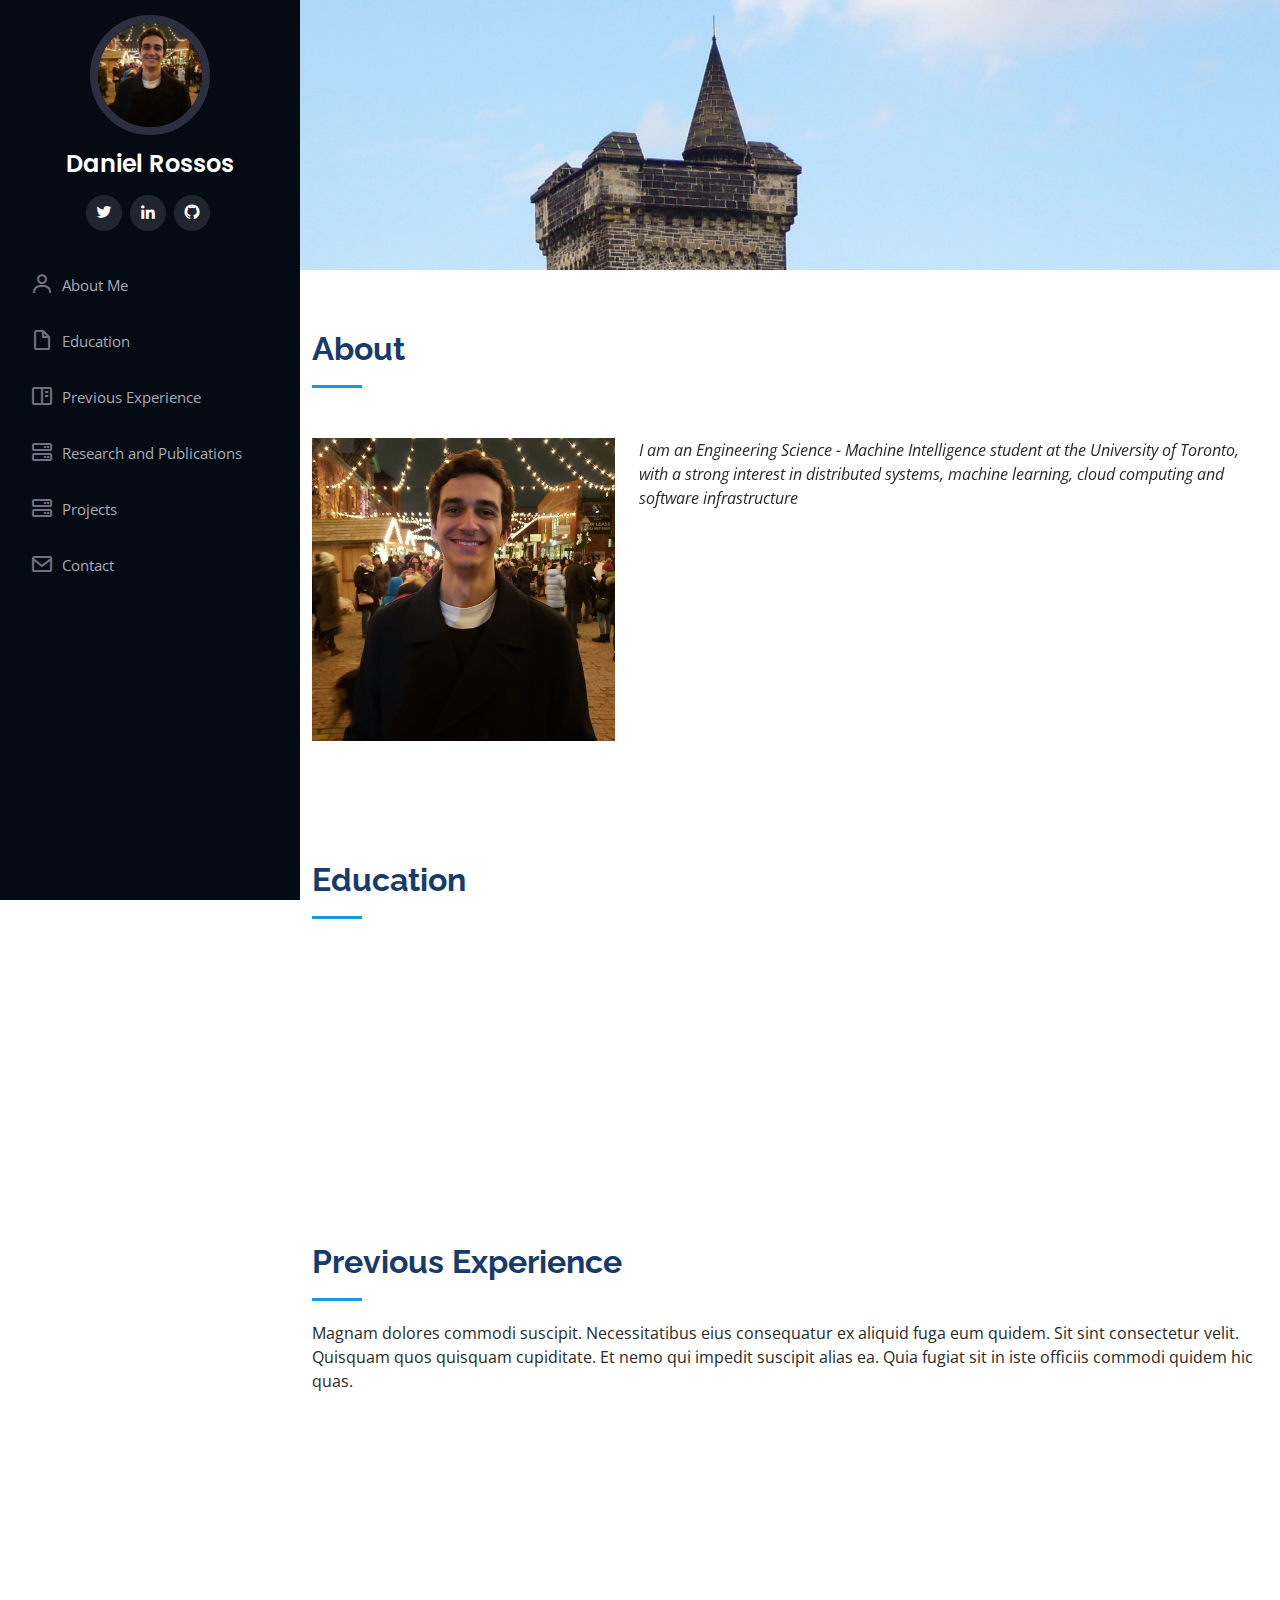
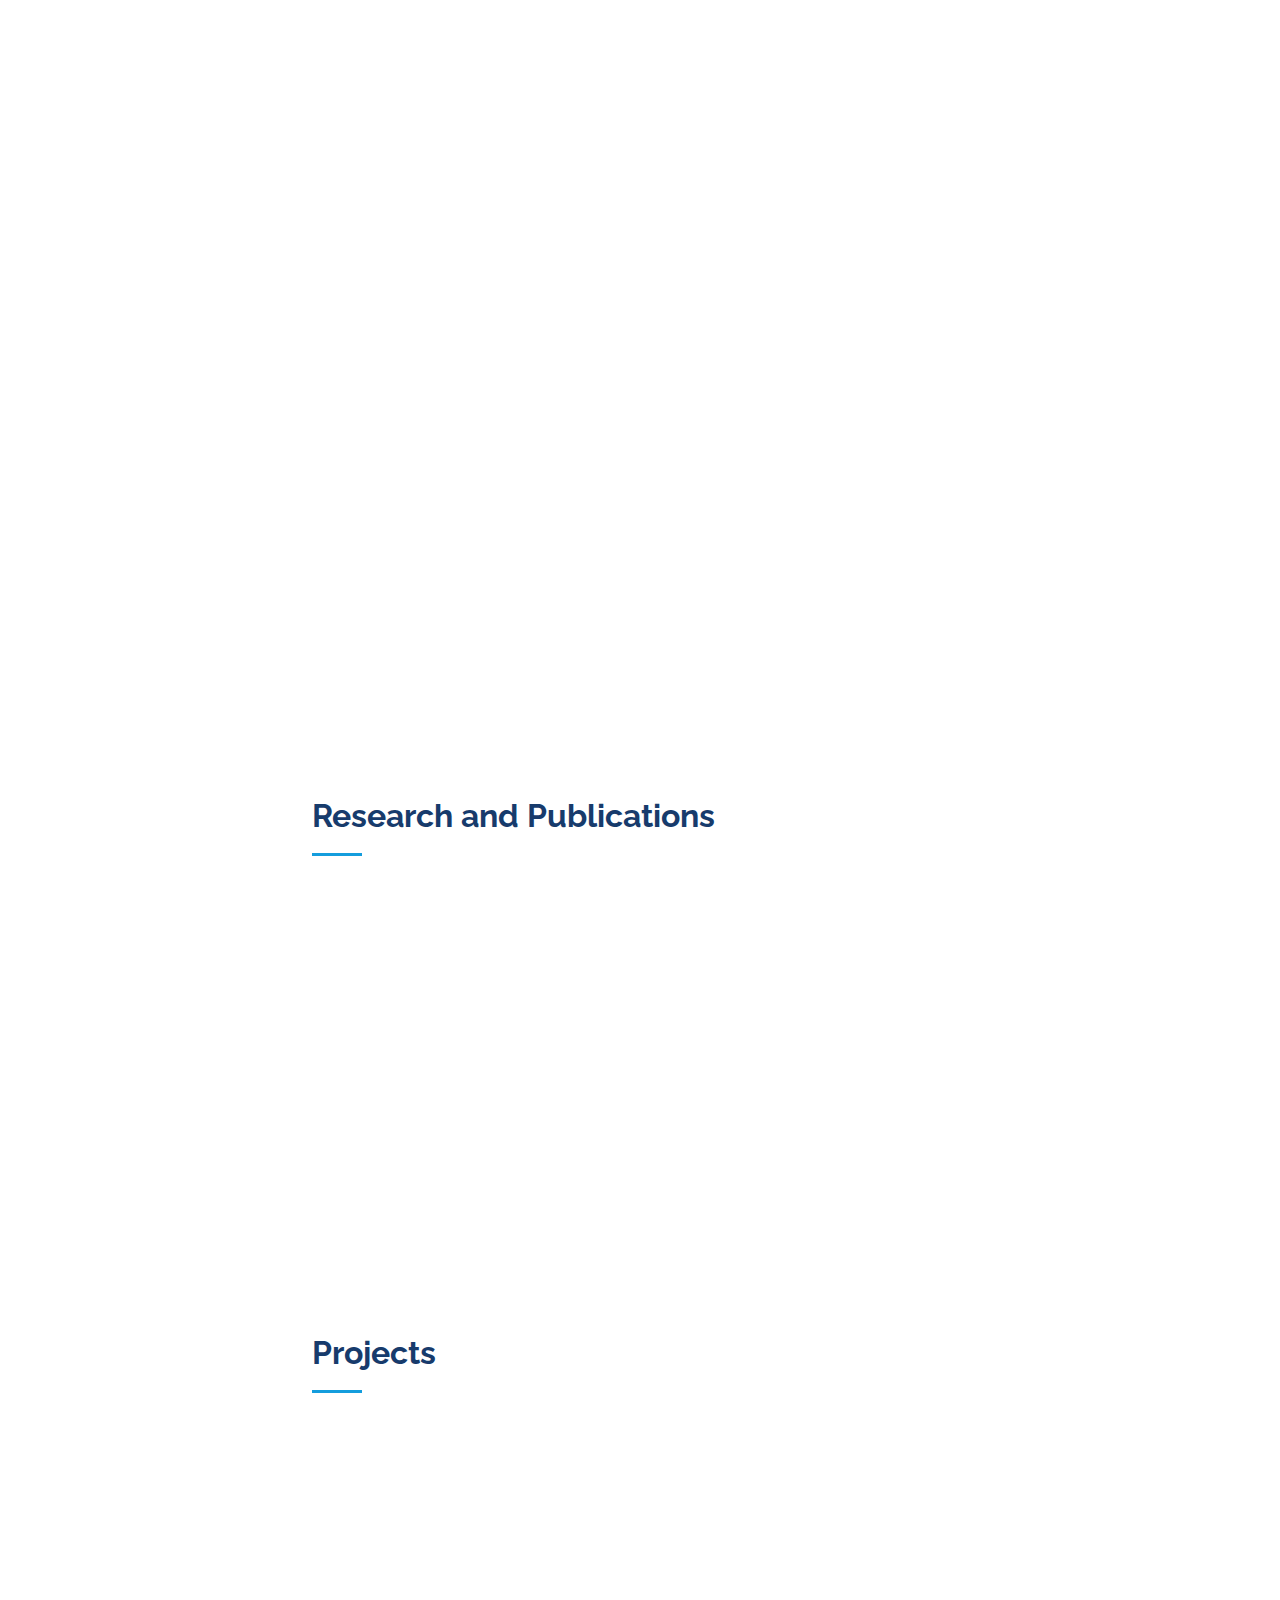
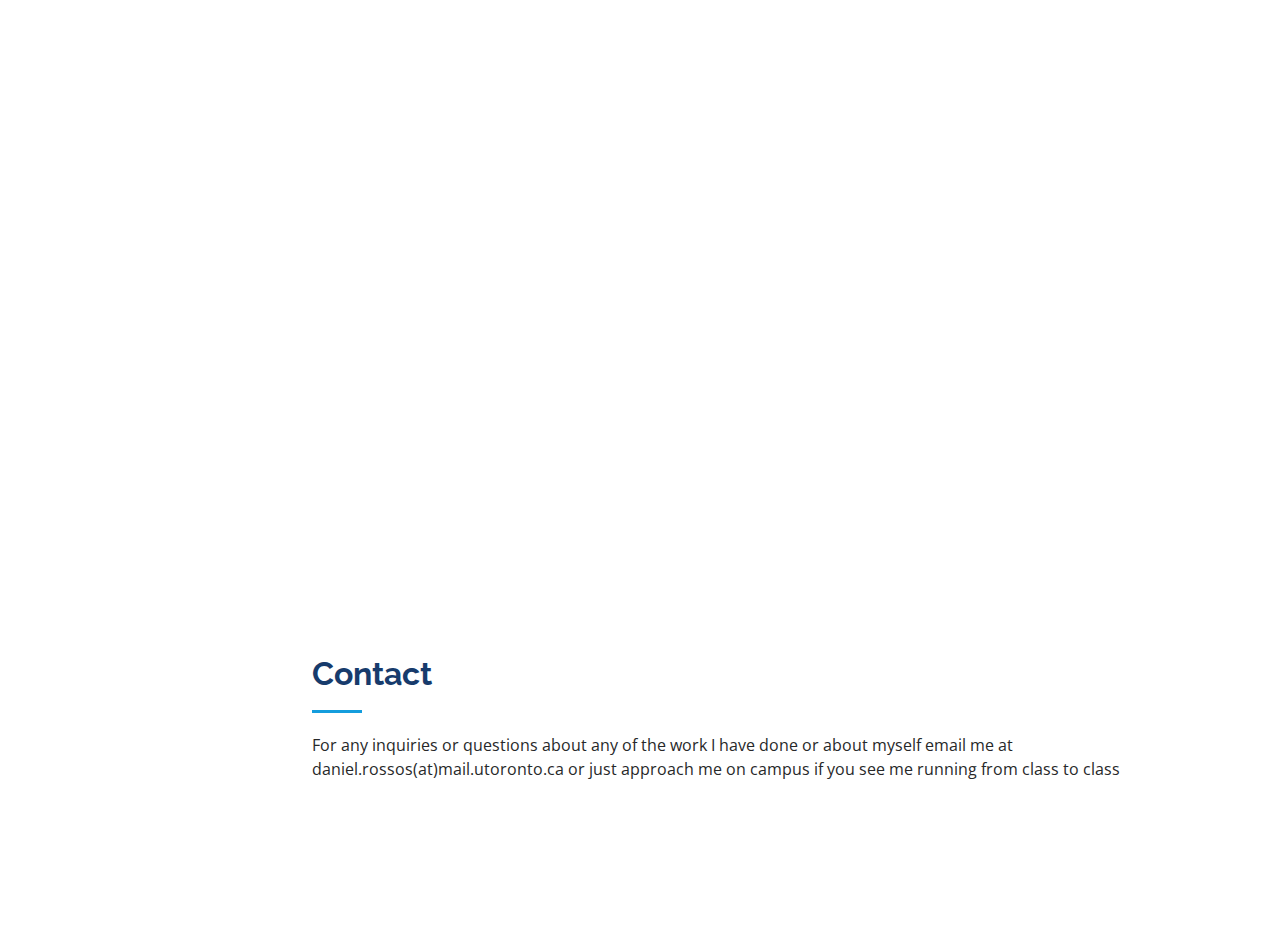
==== index.html @ 743be236 "new design" ====
<!DOCTYPE html>
<html lang="en">

<head>
  <meta charset="utf-8">
  <meta content="width=device-width, initial-scale=1.0" name="viewport">

  <title>iPortfolio Bootstrap Template - Index</title>
  <meta content="" name="description">
  <meta content="" name="keywords">

  <!-- Favicons -->
  <link href="assets/img/favicon.png" rel="icon">
  <link href="assets/img/apple-touch-icon.png" rel="apple-touch-icon">

  <!-- Google Fonts -->
  <link href="https://fonts.googleapis.com/css?family=Open+Sans:300,300i,400,400i,600,600i,700,700i|Raleway:300,300i,400,400i,500,500i,600,600i,700,700i|Poppins:300,300i,400,400i,500,500i,600,600i,700,700i" rel="stylesheet">

  <!-- Vendor CSS Files -->
  <link href="assets/vendor/aos/aos.css" rel="stylesheet">
  <link href="assets/vendor/bootstrap/css/bootstrap.min.css" rel="stylesheet">
  <link href="assets/vendor/bootstrap-icons/bootstrap-icons.css" rel="stylesheet">
  <link href="assets/vendor/boxicons/css/boxicons.min.css" rel="stylesheet">
  <link href="assets/vendor/glightbox/css/glightbox.min.css" rel="stylesheet">
  <link href="assets/vendor/swiper/swiper-bundle.min.css" rel="stylesheet">

  <!-- Template Main CSS File -->
  <link href="assets/css/style.css" rel="stylesheet">

  <!-- =======================================================
  * Template Name: iPortfolio - v3.8.1
  * Template URL: https://bootstrapmade.com/iportfolio-bootstrap-portfolio-websites-template/
  * Author: BootstrapMade.com
  * License: https://bootstrapmade.com/license/
  ======================================================== -->
</head>

<body>

  <!-- ======= Mobile nav toggle button ======= -->
  <i class="bi bi-list mobile-nav-toggle d-xl-none"></i>

  <!-- ======= Header ======= -->
  <header id="header">
    <div class="d-flex flex-column">

      <div class="profile">
        <img src="assets/img/profile-img.jpg" alt="" class="img-fluid rounded-circle">
        <h1 class="text-light"><a href="index.html">Daniel Rossos</a></h1>
        <div class="social-links mt-3 text-center">
          <a href="https://twitter.com/DanielRossos" class="twitter"><i class="bx bxl-twitter"></i></a>
          <a href="https://www.linkedin.com/in/danielrossos/" class="linkedin"><i class="bx bxl-linkedin"></i></a>
          <a href="https://github.com/drossos" class="github"><i class="bx bxl-github"></i></a>
        </div>
      </div>

      <nav id="navbar" class="nav-menu navbar">
        <ul>
          <li><a href="#about" class="nav-link scrollto"><i class="bx bx-user"></i> <span>About Me</span></a></li>
          <li><a href="#education" class="nav-link scrollto"><i class="bx bx-file-blank"></i> <span>Education</span></a></li>
          <li><a href="#prevexp" class="nav-link scrollto"><i class="bx bx-book-content"></i> <span>Previous Experience</span></a></li>
          <li><a href="#research" class="nav-link scrollto"><i class="bx bx-server"></i> <span>Research and Publications</span></a></li>
          <li><a href="#projects" class="nav-link scrollto"><i class="bx bx-server"></i> <span>Projects</span></a></li>
          <li><a href="#contact" class="nav-link scrollto"><i class="bx bx-envelope"></i> <span>Contact</span></a></li>
        </ul>
      </nav><!-- .nav-menu -->
    </div>
  </header><!-- End Header -->

  <!-- ======= Hero Section ======= -->
  <section id="hero" class="d-flex flex-column justify-content-center align-items-center">
    <!-- <div class="hero-container" data-aos="fade-in">
      <h1>Alex Smith</h1>
      <p>I'm <span class="typed" data-typed-items="Designer, Developer, Freelancer, Photographer"></span></p>
    </div> -->
  </section><!-- End Hero -->

  <main id="main">

    <!-- ======= About Section ======= -->
    <section id="about" class="about">
      <div class="container">

        <div class="section-title">
          <h2>About</h2>
          
        </div>
        <div class="row">
          <div class="col-lg-4" data-aos="fade-right">
            <img src="assets/img/profile-img.jpg" class="img-fluid" alt="">
          </div>
          <div class="col-lg-8 pt-4 pt-lg-0 content" data-aos="fade-left">
            <p class="fst-italic">
             I am an Engineering Science - Machine Intelligence student at the University of Toronto, with a 
             strong interest in distributed systems, machine learning, cloud computing and software infrastructure
            </p>
        </div>

      </div>
    </section><!-- End About Section -->

    <section id="education" class="resume">
      <div class="container">
        <div class="section-title">
          <h2>Education</h2>
        </div>
        <div class="row">
          <div class="col-lg-6" data-aos="fade-up">
            <div class="resume-item pb-0">
              <h4>University of Toronto</h4>
              <h5>2019 - Present</h5>
              <p><em>Toronto ON</em></p>
              
              Bachelor of Applied Science, Engineering Science - Machine Intelligence + PEY        

            </div>
            </div>
          
          <div class="col-lg-6" data-aos="fade-up" data-aos-delay="100">
            <div class="resume-item pb-0">
              <h4>Bayview Glen</h4>
              <h5>2014-2018</h5>
              <p><em>Toronto ON</em></p>
              Ontario Secondary School Diploma (OSSD)
            </div>
      </div>
    </section>
    <!-- ======= Resume Section ======= -->
    <section id="prevexp" class="resume">
      <div class="container">

        <div class="section-title">
          <h2>Previous Experience</h2>
          <p>Magnam dolores commodi suscipit. Necessitatibus eius consequatur ex aliquid fuga eum quidem. Sit sint consectetur velit. Quisquam quos quisquam cupiditate. Et nemo qui impedit suscipit alias ea. Quia fugiat sit in iste officiis commodi quidem hic quas.</p>
        </div>

        <div class="row">
          <div class="col-lg-6" data-aos="fade-up">
            <div class="resume-item pb-0">
              <h4>IBM Global Business Services</h4>
              <p><b>Software Engineering Intern</b></p>
              <h5>May 2021-Present</h5>
              
              <ul>
                <li>
                  Developed software tooling that aids software engineers in creating Kafka
                  Streams applications as well as managing and monitoring the CICD pipeline
                </li>
                <li>
                  Designed performance tests to measure differences between Redpanda and
                  Confluent. The testing consisted of producing producing 350GB of data to
                  each system, adding and removing brokers and recording 14 performance
                  metrics
                </li>
                <li>
                  Collaborated with a team of 5 full time employees and 6 rotating interns. This
                  involved engaging in technical documentation, reviewing and creating Pull
                  Requests and managing issue tickets
                </li>
              </ul>
            </div>

            <div class="resume-item pb-0">
              <h4>Quantitative Impact Investment Club</h4>
              <p><b>Director of Quantitative Equity Research</b></p>
              <h5>August 2020-May 2021</h5>
              
              <ul>
                <li>
                  Instructed and coordinated a team of 4 analysts on the principles of
                  programming, finance, and machine learning
                </li>
                <li>
                  Designed and led the development of quantitative investing Python library
                  for investment strategy synthesis and back-testing. The library utilizes
                  seaborn for visualization, TensorFlow for machine learning, and pandas for
                  statistical operations.
                </li>
                <li>
                  Organized a large dynamic GitHub repository, creating and assigning tasks to
                  team members while also regulating code documentation procedure
                </li>
              </ul>
            </div>
          </div>
          
          <div class="col-lg-6" data-aos="fade-up" data-aos-delay="100">
            <div class="resume-item pb-0">
              <h4>Krembil Research Institute</h4>
              <p><b>Data Science Research Student</b></p>
              <h5>May 2019 - August 2019</h5>
              
              <ul>
                <li>
                  Collaborated with computer and data scientists to research and compile over
                  20 cancer identifying genomes for future research projects and analyses

                </li>
                <li>
                  Analyzed and aggregated 50GB of data from multiple cancer genomics
                  databases using R, creating an aggregated data set of correlations                  
                </li>
                <li>
                  Reviewed 15 papers of the modern literature surrounding gene related drug
                  failures, drafting an annotated report of the assessment
                </li>
              </ul>
            </div>

            <div class="resume-item pb-0">
              <h4>Toronto Rehabilitation Institute</h4>
              <p><b>Research Student / Software Development</b></p>
              <h5>June 2017- September 2017</h5>
              <h5>June 2018- September 2018</h5>
              
              <ul>
                <li>
                  Designed and developed the mobile application for the HERO stroke rehabilitation robot
                </li>
                <li>
                  Utilized knowledge in XML for the user interface, Java for the functional end of mobile app and C++ for understanding and modify the robot’s code                 
                </li>
                <li>
                  Created online database for user data as well as utilizing node.js to create an automatic email updater for therapists and users
                </li>
              </ul>
            </div>
      </div>

      </div>
    </section><!-- End Resume Section -->

    <section id="research" class="resume">
      <div class="container">
        <div class="section-title">
          <h2>Research and Publications</h2>
        </div>
        <div class="row">
          <div class="col-lg-6" data-aos="fade-up">
            <div class="resume-item pb-0">
              <h4>Creating Credit A Card Processor with Apache
                Ignite and Kafka</h4>
              <h5>2022</h5>
              <p><em>Apache Ignite Summit - Lightning Talk</em></p>
              <p><b>Speaker</b></p>
            </div>
            <div class="resume-item pb-0">
              <h4>First Impressions of Redpanda</h4>
              <h5>2022</h5>
              <p><em>Medium</em></p>
              <p><b>Author</b></p>
            </div>
          </div>
          <div class="col-lg-6" data-aos="fade-up" data-aos-delay="100">
            <div class="resume-item pb-0">
              <h4>Myoelectric Untethered Robotic Glove
                Enhances Hand Function and Performance on
                Daily Living Tasks after Stroke</h4>
              <h5>2020</h5>
              <p><em>Journal of Rehabilitation and Assistive
                Technologies Engineering</em></p>
              <p><b>Author</b></p>
            </div>
          </div>
      </div>
    </section>

    <section id="projects" class="resume">
      <div class="container">
        <div class="section-title">
          <h2>Projects</h2>
        </div>
        <div class="row">
          <div class="col-lg-6" data-aos="fade-up">
            <div class="resume-item pb-0">
              <h4><a href="https://github.com/drossos/DistributedCalculator">Distributed Calculator</a></h4>
              <h5>July 2022 – Present</h5>
              <ul>
                <li>
                  Designed a distributed architecture from scratch to process algebraic
                  expressions in Go                  
                </li>
                <li>
                  Developed a parser using the Shunting Yard algorithm to convert infix
                  expressions to binary trees
                </li>
                <li>
                  Coordinated the RPC communication structure of several instances of the
                  program to process operations in parallel
                </li>
              </ul>            
            </div>
            
            <div class="resume-item pb-0">
              <h4><a href="https://github.com/ece324-2020/Ghostwriter">Ghostwriter - Short Story Aid</a></h4>
              <h5>September 2020 – December 2020</h5>
              <ul>
                <li>
                  Brainstormed and established the design for a GPT-2 based short-story
                  continuation generator
                </li>
                <li>
                  Curated 60 short-store data sources for training our model, as well as
                  creating a prepossessing pipeline to convert text sources to
                  training,validation and testing slices
                </li>
                <li>
                  Developed scripts to generate quantitative evaluations ratings including
                  BLEU, ROUGE and Cosine Similarity scores
                </li>
              </ul>
            </div>
            </div>
          
          <div class="col-lg-6" data-aos="fade-up" data-aos-delay="100">
            <div class="resume-item pb-0">
              <h4><a href="https://github.com/drossos/FinSmart-ML">SmartFin - Stock market Dashboard</a></h4>
              <h5>June 2020 – September 2020</h5>
              <ul>
                <li>
                  Designed and trained a Tensorflow neural network by researching relevant
                  network architecture for multivariate time series forecasting, creating a
                  method to predict future financial security prices from analyzing their relative
                  movement to a cluster of 30 curated stocks
                </li>
                <li>
                  Developed a Python library to allow for the pre-processing, plotting and
                  persisting of the historical and projected security values
                </li>
                <li>
                  Created a web app using the Flask framework to design a REST API in
                  conjecture with MongoDB to allow for the neural network and libraries to be
                  publicly usable
                </li>
              </ul>
            </div>

            <div class="resume-item pb-0">
              <h4><a href="https://github.com/drossos/HERO-app">HERO stroke rehabilitation robot</a></h4>
              <h5>June 2017 - September 2018</h5>
              <ul>
                <li>
                  Designed and developed an Android application for the HERO stroke
                  rehabilitation robot using the Android SDK, Java and Bluetooth 4.0 for
                  control and user data relay, giving patients 20% faster response time in
                  controlling the robot
                </li>
                <li>
                  Integrated an online database using Google Firebase to collect user metrics
                  to provide point of care data for therapists
                </li>
              </ul>
            </div>
          </div>
        </div>
      </div>
    </section>

    
  

    <!-- ======= Contact Section ======= -->
    <section id="contact" class="contact">
      <div class="container">

        <div class="section-title">
          <h2>Contact</h2>
          <p>For any inquiries or questions about any of the work I have done or about myself email me at daniel.rossos(at)mail.utoronto.ca or just approach me on campus if you see me running from class to class</p>
        </div>

        <!-- <div class="row" data-aos="fade-in">

          <div class="col-lg-5 d-flex align-items-stretch">
            <div class="info">
              <div class="address">
                <i class="bi bi-geo-alt"></i>
                <h4>Location:</h4>
                <p>A108 Adam Street, New York, NY 535022</p>
              </div>

              <div class="email">
                <i class="bi bi-envelope"></i>
                <h4>Email:</h4>
                <p>info@example.com</p>
              </div>

              <div class="phone">
                <i class="bi bi-phone"></i>
                <h4>Call:</h4>
                <p>+1 5589 55488 55s</p>
              </div>

              <iframe src="https://www.google.com/maps/embed?pb=!1m14!1m8!1m3!1d12097.433213460943!2d-74.0062269!3d40.7101282!3m2!1i1024!2i768!4f13.1!3m3!1m2!1s0x0%3A0xb89d1fe6bc499443!2sDowntown+Conference+Center!5e0!3m2!1smk!2sbg!4v1539943755621" frameborder="0" style="border:0; width: 100%; height: 290px;" allowfullscreen></iframe>
            </div>

          </div>

          <div class="col-lg-7 mt-5 mt-lg-0 d-flex align-items-stretch">
            <form action="forms/contact.php" method="post" role="form" class="php-email-form">
              <div class="row">
                <div class="form-group col-md-6">
                  <label for="name">Your Name</label>
                  <input type="text" name="name" class="form-control" id="name" required>
                </div>
                <div class="form-group col-md-6">
                  <label for="name">Your Email</label>
                  <input type="email" class="form-control" name="email" id="email" required>
                </div>
              </div>
              <div class="form-group">
                <label for="name">Subject</label>
                <input type="text" class="form-control" name="subject" id="subject" required>
              </div>
              <div class="form-group">
                <label for="name">Message</label>
                <textarea class="form-control" name="message" rows="10" required></textarea>
              </div>
              <div class="my-3">
                <div class="loading">Loading</div>
                <div class="error-message"></div>
                <div class="sent-message">Your message has been sent. Thank you!</div>
              </div>
              <div class="text-center"><button type="submit">Send Message</button></div>
            </form>
          </div>

        </div> -->

      </div>
    </section><!-- End Contact Section -->

  </main><!-- End #main -->


  <a href="#" class="back-to-top d-flex align-items-center justify-content-center"><i class="bi bi-arrow-up-short"></i></a>

  <!-- Vendor JS Files -->
  <script src="assets/vendor/purecounter/purecounter_vanilla.js"></script>
  <script src="assets/vendor/aos/aos.js"></script>
  <script src="assets/vendor/bootstrap/js/bootstrap.bundle.min.js"></script>
  <script src="assets/vendor/glightbox/js/glightbox.min.js"></script>
  <script src="assets/vendor/isotope-layout/isotope.pkgd.min.js"></script>
  <script src="assets/vendor/swiper/swiper-bundle.min.js"></script>
  <script src="assets/vendor/typed.js/typed.min.js"></script>
  <script src="assets/vendor/waypoints/noframework.waypoints.js"></script>
  <script src="assets/vendor/php-email-form/validate.js"></script>

  <!-- Template Main JS File -->
  <script src="assets/js/main.js"></script>

</body>

</html>
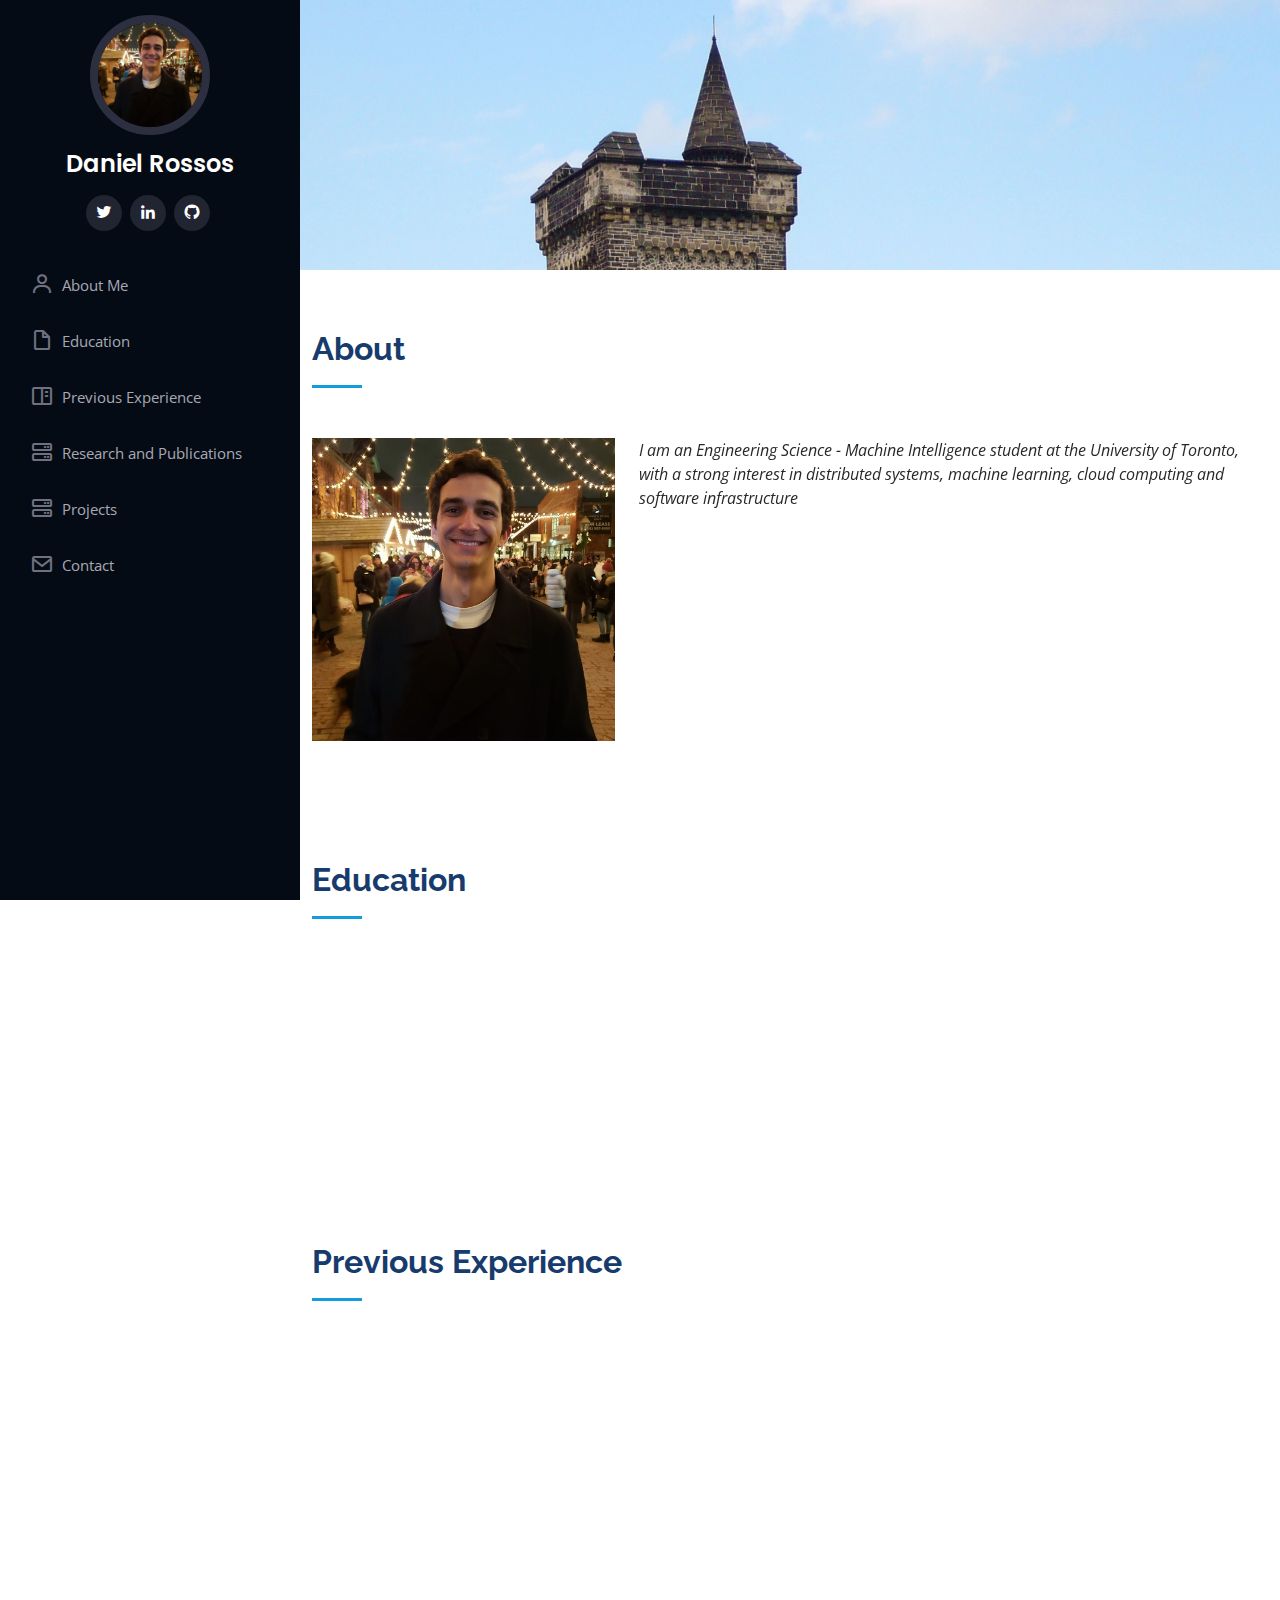
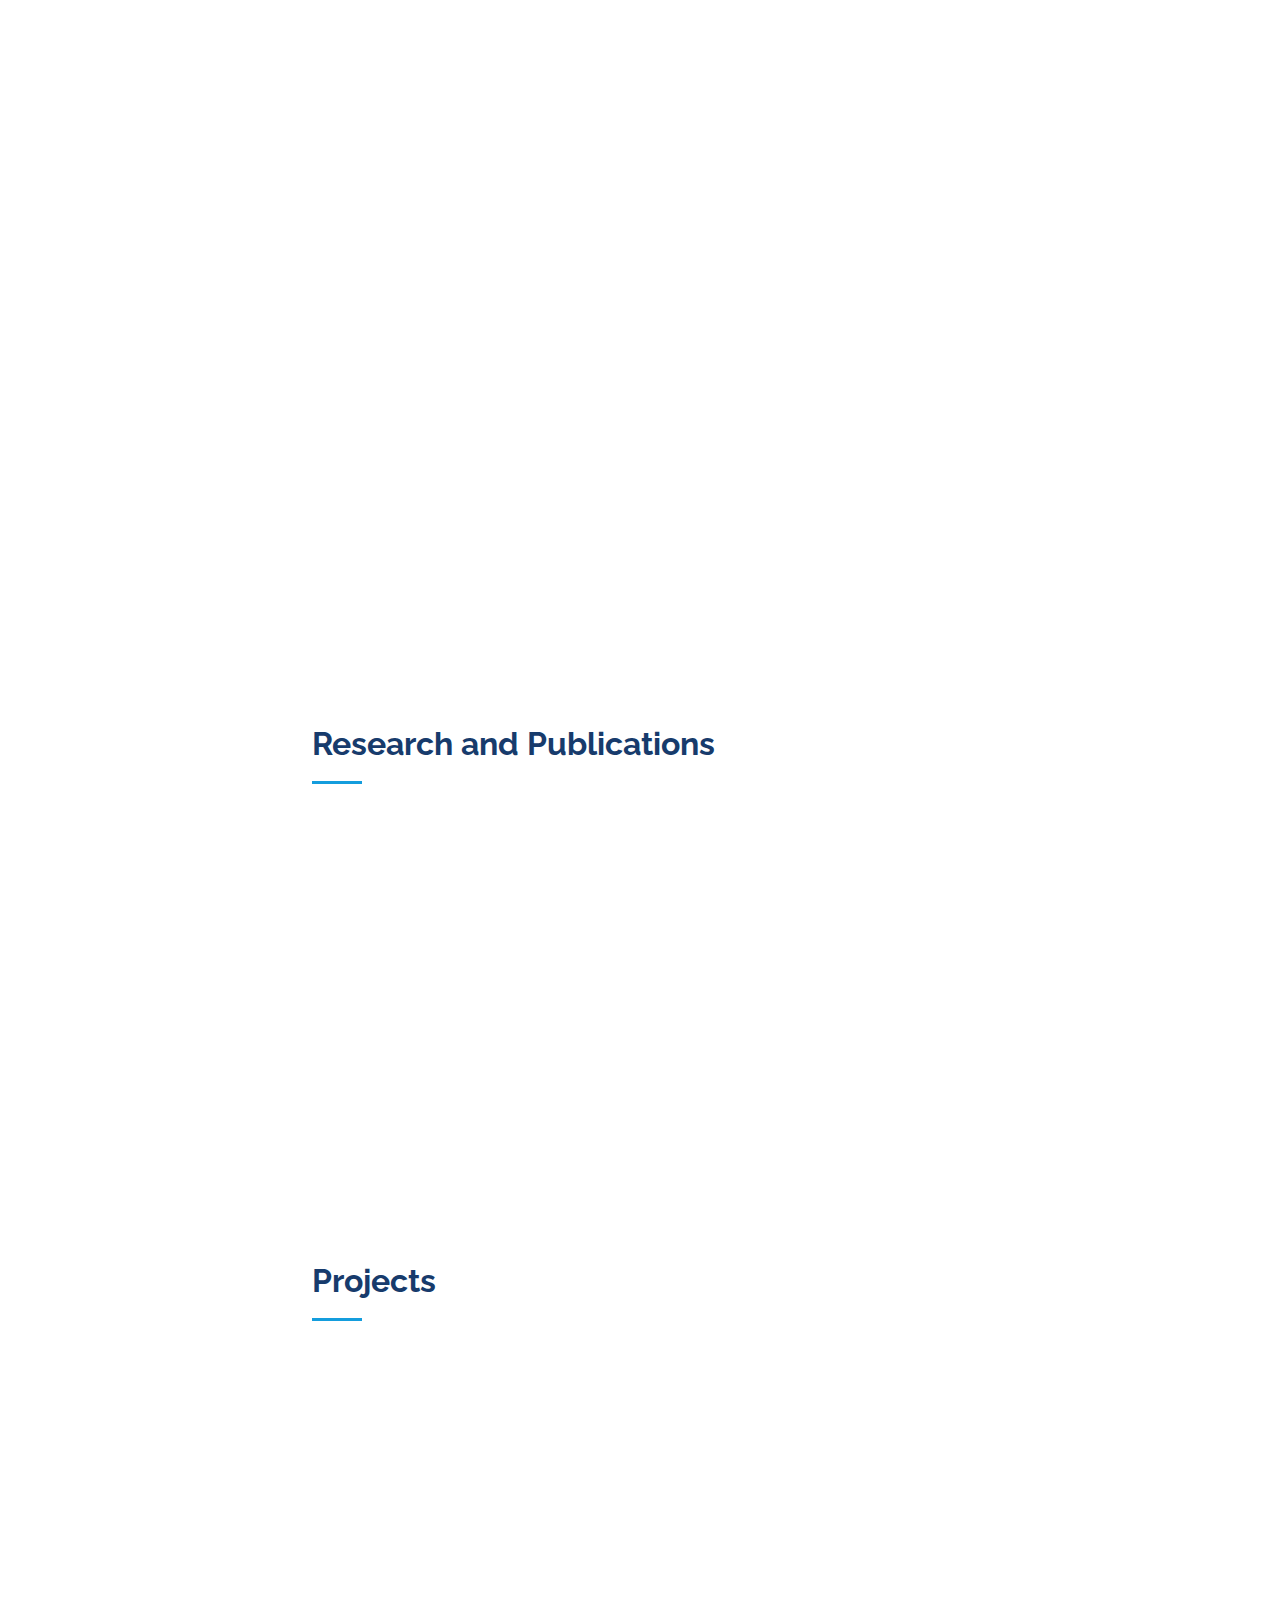
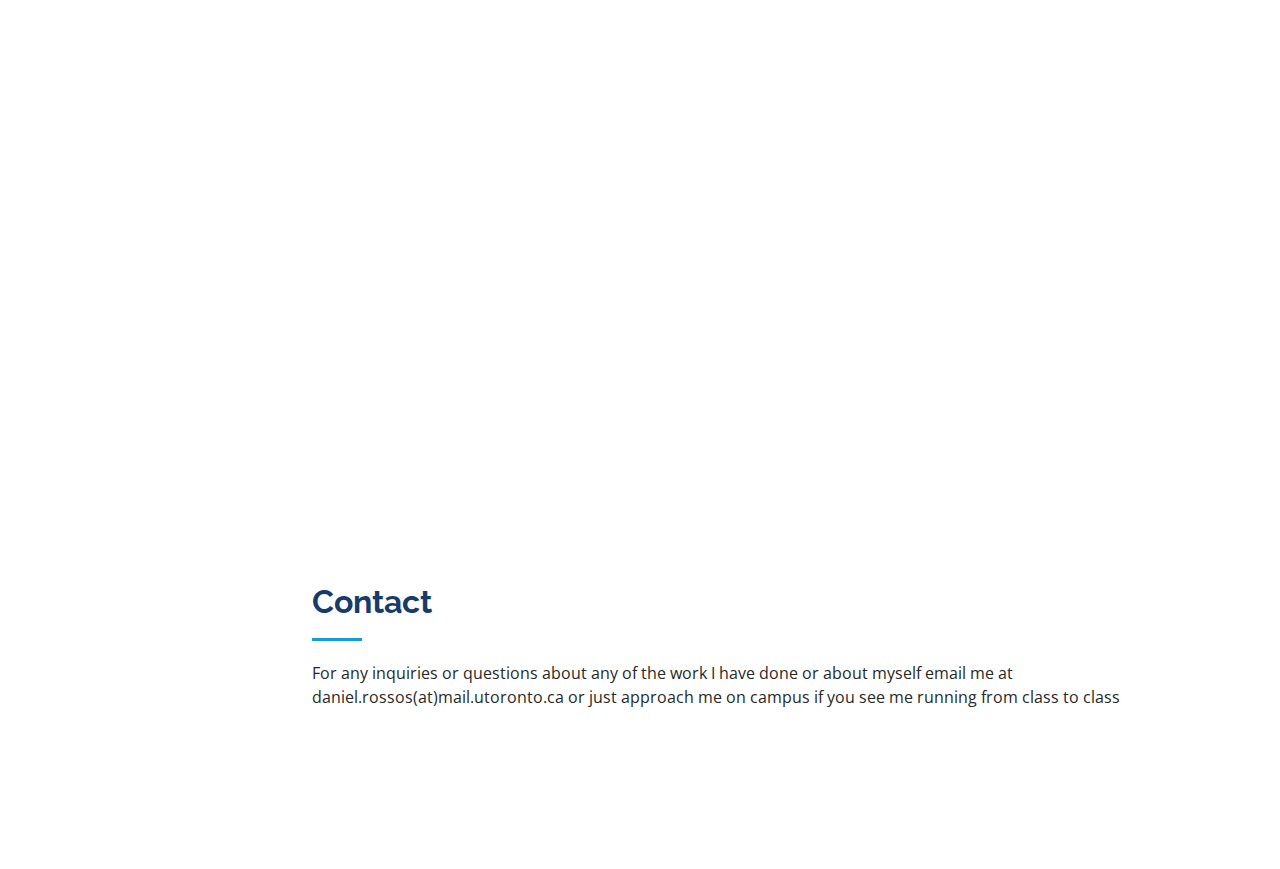
==== commit d0b5acd3: "minor missed section fix" ====
--- a/index.html
+++ b/index.html
@@ -108,7 +108,7 @@
           <div class="col-lg-6" data-aos="fade-up">
             <div class="resume-item pb-0">
               <h4>University of Toronto</h4>
-              <h5>2019 - Present</h5>
+              <h5>2018 - Present</h5>
               <p><em>Toronto ON</em></p>
               
               Bachelor of Applied Science, Engineering Science - Machine Intelligence + PEY        
@@ -131,7 +131,6 @@
 
         <div class="section-title">
           <h2>Previous Experience</h2>
-          <p>Magnam dolores commodi suscipit. Necessitatibus eius consequatur ex aliquid fuga eum quidem. Sit sint consectetur velit. Quisquam quos quisquam cupiditate. Et nemo qui impedit suscipit alias ea. Quia fugiat sit in iste officiis commodi quidem hic quas.</p>
         </div>
 
         <div class="row">
